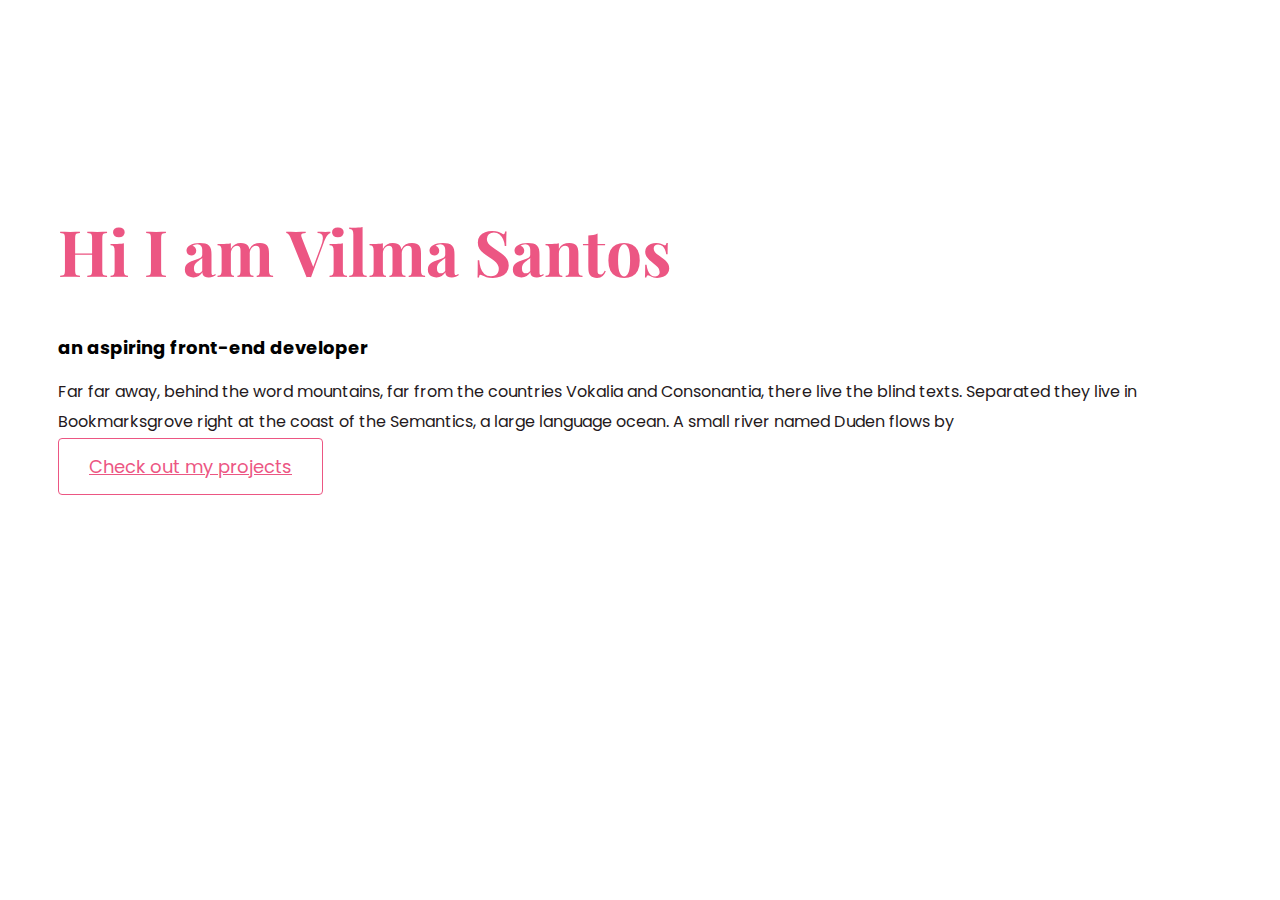
==== about.html @ 54382a14 "added my about page" ====
<!DOCTYPE html>
<html lang="en">
  <head>
    <meta charset="UTF-8" />
    <meta http-equiv="X-UA-Compatible" content="IE=edge" />
    <meta name="viewport" content="width=device-width, initial-scale=1.0" />
    <script
      src="https://cdn.jsdelivr.net/npm/bootstrap@5.1.3/dist/js/bootstrap.bundle.min.js"
      integrity="sha384-ka7Sk0Gln4gmtz2MlQnikT1wXgYsOg+OMhuP+IlRH9sENBO0LRn5q+8nbTov4+1p"
      crossorigin="anonymous"
    ></script>
    <link
      href="https://cdn.jsdelivr.net/npm/bootstrap@5.1.3/dist/css/bootstrap.min.css"
      rel="stylesheet"
      integrity="sha384-1BmE4kWBq78iYhFldvKuhfTAU6auU8tT94WrHftjDbrCEXSU1oBoqyl2QvZ6jIW3"
      crossorigin="anonymous"
    />
    <link rel="preconnect" href="https://fonts.googleapis.com" />
    <link rel="preconnect" href="https://fonts.gstatic.com" crossorigin />
    <link
      href="https://fonts.googleapis.com/css2?family=Playfair+Display:wght@700&family=Poppins:wght@500;700&display=swap"
      rel="stylesheet"
    />
    <script
      src="https://kit.fontawesome.com/a8db92edfb.js"
      crossorigin="anonymous"
    ></script>
    <link rel="stylesheet" href="/designs/style.css" />
    <title>Homepage</title>
  </head>
  <body>
    <div class="about-section container">
      <div class="row">
        <div class="col-md-6">
          <div class="about-content">
            <h1>Hi I am Vilma Santos</h1>
            <h2 class="mb-4 mt-4">an aspiring front-end developer</h2>
            <p class="about mb-5">
              Far far away, behind the word mountains, far from the countries
              Vokalia and Consonantia, there live the blind texts. Separated
              they live in Bookmarksgrove right at the coast of the Semantics, a
              large language ocean. A small river named Duden flows by
            </p>
            <a href="#" class="btn btn-project">Check out my projects</a>
          </div>
        </div>
        <div class="col-lg-6">
          <img src="images/myselfphoto.png" alt="" class="img-fluid photo" />
        </div>
      </div>
    </div>
  </body>
</html>
---- designs/style.css ----
:root {
  --branding-color: #ec5683;
  --primary-color: white;
  --secondary-color: #24191c;
  --heading-font-family: "Playfair Display", serif;
  --default-font-family: "Poppins", sans-serif;
}
body {
  font-family: var(--default-font-family);
}
h1,
h2,
h3,
h4,
h5,
h6 {
  font-family: var(--heading-font-family);
  font-weight: bold;
}
h1 {
  font-size: 96px;
  color: var(--branding-color);
}
h2 {
  font-size: 64px;
}
p {
  font-family: var(--default-font-family);
  font-weight: normal;
  color: var(--primary-color);
  font-size: 16px;
  line-height: 30px;
}
.hero {
  background-color: var(--secondary-color);
  text-align: center;
  padding: 160px 20px;
  letter-spacing: 2px;
}
.hero p {
  font-size: 36px;
  margin: 0;
}
.hero h2 {
  font-family: var(--default-font-family);
  font-weight: normal;
  font-size: 24px;
  line-height: 2;
  color: var(--primary-color);
}
.btn-contact {
  background: var(--branding-color);
  border-radius: 4px;
  color: white;
  font-size: 18px;
  line-height: 27px;
  padding: 15px 30px;
}
.btn-project {
  border: 1px solid var(--branding-color);
  border-radius: 4px;
  color: var(--branding-color);
  font-size: 18px;
  line-height: 27px;
  padding: 15px 30px;
}
.project-description {
  padding: 120px 60px;
}

.photo {
  border-radius: 30px;
}

.about-section {
  padding: 160px 20px;
}
.about-section h1 {
  font-size: 64px;
  line-height: 80px;
}
.about-section h2 {
  font-size: 18px;
  font-family: var(--default-font-family);
}
.about-content {
  margin: 30px;
}

.about {
  color: #24191c;
}

@media (max-width: 800px) {
  h1 {
    font-size: 44px;
    line-height: 1.5;
  }
  h2 {
    font-size: 33px;
  }
  .hero {
    padding: 80px 20px;
  }
  .project-description {
    padding: 0;
    text-align: center;
  }
  .about-section {
    text-align: center;
    padding: 0;
  }
}
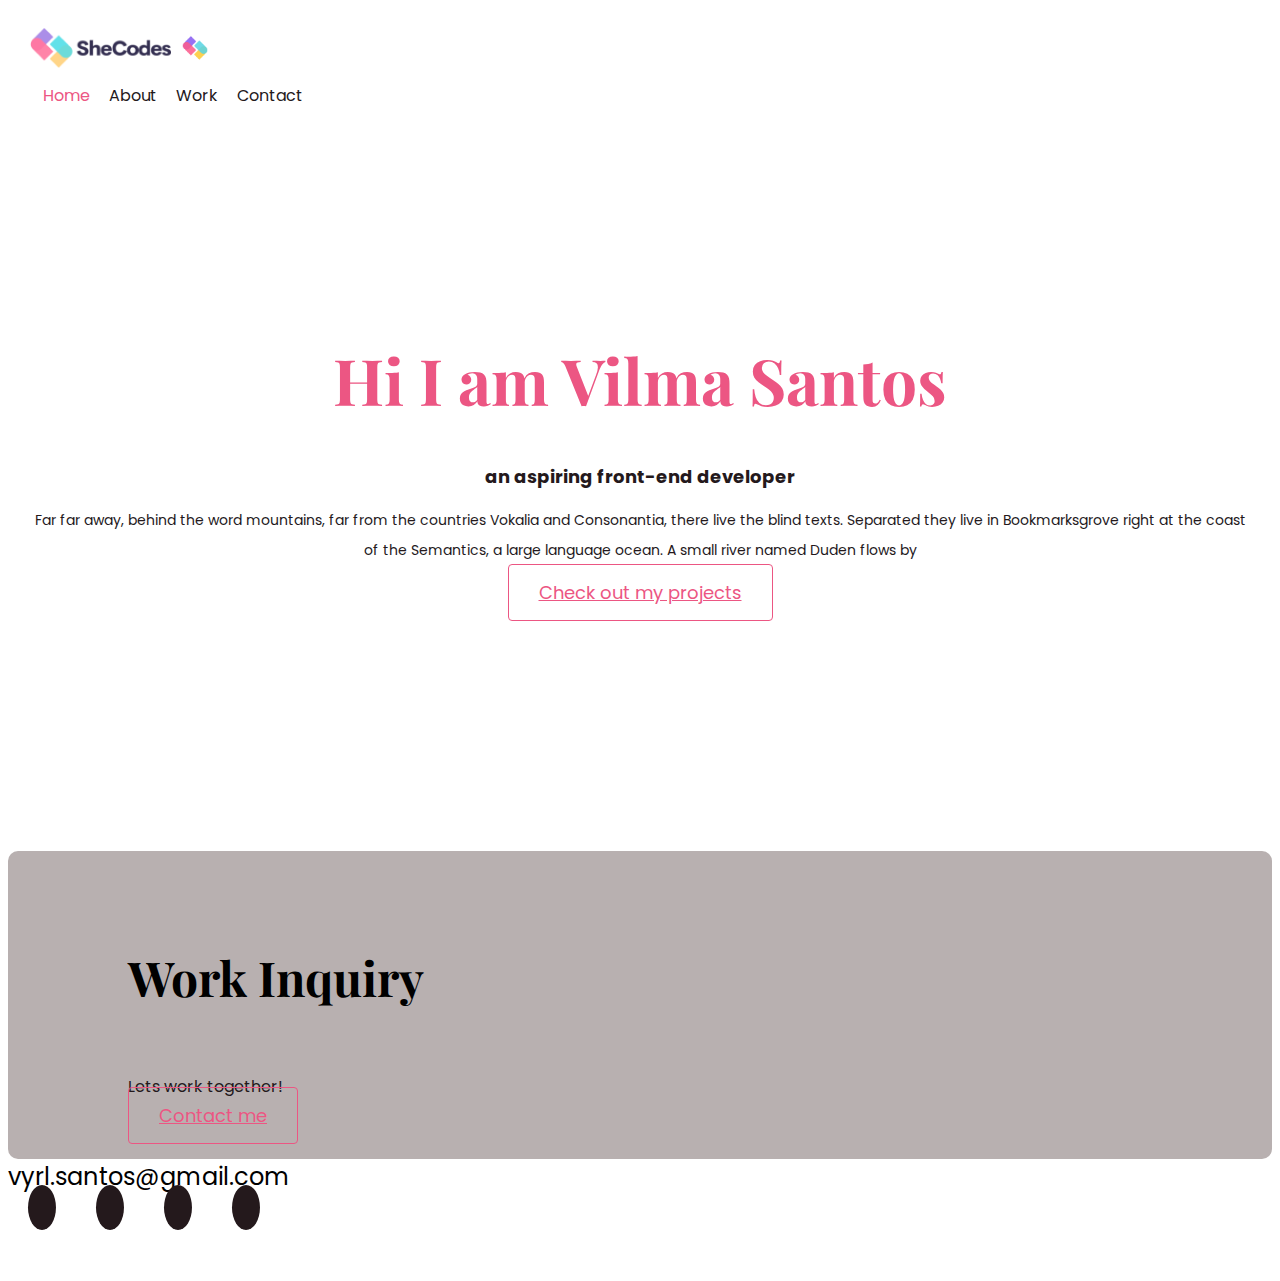
==== commit 3a750bfa: "added the header and footer for the rest of the page" ====
--- a/about.html
+++ b/about.html
@@ -26,16 +26,50 @@
       crossorigin="anonymous"
     ></script>
     <link rel="stylesheet" href="/designs/style.css" />
-    <title>Homepage</title>
+    <title>About page</title>
   </head>
   <body>
-    <div class="about-section container">
+    <div class="container">
+      <nav class="d-flex justify-content-between">
+        <a href="/" title="Homepage">
+          <img
+            src="/images/logo.png"
+            class="logo d-none d-md-block"
+            alt="Vilma logo"
+          />
+          <img
+            src="/images/logo-small.png"
+            class="logo d-block d-md-none"
+            alt="Vilma logo"
+          />
+        </a>
+        <ul>
+          <li class="active">
+            <a href="/" title="Homepage"> Home</a>
+          </li>
+          <li>
+            <a href="/about.html" title="know more about Vilma"> About</a>
+          </li>
+          <li>
+            <a href="/work.html" title="take a look of Vilma's project">
+              Work</a
+            >
+          </li>
+          <li>
+            <a href="/contact.html" title="contact Vilma"> Contact</a>
+          </li>
+        </ul>
+      </nav>
+    </div>
+    <div class="content-container container">
       <div class="row">
         <div class="col-md-6">
-          <div class="about-content">
+          <div class="content">
             <h1>Hi I am Vilma Santos</h1>
-            <h2 class="mb-4 mt-4">an aspiring front-end developer</h2>
-            <p class="about mb-5">
+            <h2 class="mb-4 mt-4 text-muted">
+              an aspiring front-end developer
+            </h2>
+            <p class="mb-5 text-muted">
               Far far away, behind the word mountains, far from the countries
               Vokalia and Consonantia, there live the blind texts. Separated
               they live in Bookmarksgrove right at the coast of the Semantics, a
@@ -49,5 +83,40 @@
         </div>
       </div>
     </div>
+    <footer>
+      <div class="contact-box justify-content-between d-none d-md-flex">
+        <div>
+          <h4>Work Inquiry</h4>
+          <p class="text-muted">Lets work together!</p>
+        </div>
+        <div>
+          <a href="/contact.html" class="btn btn-project mt-3">Contact me</a>
+        </div>
+      </div>
+
+      <div class="d-flex justify-content-center mt-5 mb-5">
+        <a href="mailto:vyrl.santos@gmail.com" class="email-link">
+          vyrl.santos@gmail.com
+        </a>
+      </div>
+
+      <div class="social-links d-flex justify-content-center">
+        <a href="">
+          <i class="fab fa-facebook"></i>
+        </a>
+        <a href="">
+          <i class="fab fa-instagram"></i>
+        </a>
+        <a href="https://github.com/vie1030/" target="_blank">
+          <i class="fab fa-github"></i>
+        </a>
+        <a
+          href="https://www.linkedin.com/in/vilma-santos-0a9706164/"
+          target="_blank"
+        >
+          <i class="fab fa-linkedin"></i>
+        </a>
+      </div>
+    </footer>
   </body>
 </html>
--- a/designs/style.css
+++ b/designs/style.css
@@ -1,6 +1,5 @@
 :root {
   --branding-color: #ec5683;
-  --primary-color: white;
   --secondary-color: #24191c;
   --heading-font-family: "Playfair Display", serif;
   --default-font-family: "Poppins", sans-serif;
@@ -24,10 +23,13 @@
 h2 {
   font-size: 64px;
 }
+h4 {
+  font-size: 48px;
+}
 p {
   font-family: var(--default-font-family);
   font-weight: normal;
-  color: var(--primary-color);
+  color: var(--secondary-color);
   font-size: 16px;
   line-height: 30px;
 }
@@ -40,13 +42,14 @@
 .hero p {
   font-size: 36px;
   margin: 0;
+  color: white;
 }
 .hero h2 {
   font-family: var(--default-font-family);
   font-weight: normal;
   font-size: 24px;
   line-height: 2;
-  color: var(--primary-color);
+  color: white;
 }
 .btn-contact {
   background: var(--branding-color);
@@ -72,23 +75,92 @@
   border-radius: 30px;
 }
 
-.about-section {
+.content-container {
   padding: 160px 20px;
 }
-.about-section h1 {
+.content-container h1 {
   font-size: 64px;
   line-height: 80px;
 }
-.about-section h2 {
+.content-container h2 {
   font-size: 18px;
   font-family: var(--default-font-family);
+  color: var(--secondary-color);
 }
-.about-content {
-  margin: 30px;
+.content-container h3 {
+  font-size: 24px;
+  font-family: var(--default-font-family);
+  line-height: 1.5;
+}
+.content p {
+  font-size: 14px;
 }
 
-.about {
-  color: #24191c;
+.content {
+  text-align: center;
+  padding: 0;
+}
+.logo,
+.logo-small {
+  max-height: 40px;
+}
+footer {
+  margin: 60px 0;
+}
+footer .contact-box {
+  background: rgb(184, 176, 176);
+  padding: 30px 120px;
+  border-radius: 10px;
+}
+footer .contact-box p {
+  margin: 0;
+}
+footer .email-link {
+  text-decoration: none;
+  color: black;
+  font-size: 24px;
+}
+footer .email-link:hover {
+  color: var(--branding-color);
+}
+footer .social-links a {
+  margin: 0 20px;
+  color: var(--branding-color);
+  background: var(--secondary-color);
+  padding: 10px 14px;
+  border-radius: 50%;
+  font-size: 18px;
+  text-decoration: none;
+  transition: all 100ms ease-in-out;
+}
+footer .social-links a:hover {
+  color: white;
+  background: var(--branding-color);
+}
+nav {
+  padding: 20px;
+}
+
+nav ul {
+  padding: 0;
+  margin: 0;
+}
+
+nav li {
+  display: inline;
+  list-style: none;
+  line-height: 42px;
+  margin-left: 15px;
+}
+
+nav a {
+  text-decoration: none;
+  color: var(--secondary-color);
+  transition: all 100ms ease-in-out;
+}
+nav li.active a,
+nav a:hover {
+  color: var(--branding-color);
 }
 
 @media (max-width: 800px) {
@@ -99,6 +171,7 @@
   h2 {
     font-size: 33px;
   }
+
   .hero {
     padding: 80px 20px;
   }
@@ -106,8 +179,11 @@
     padding: 0;
     text-align: center;
   }
-  .about-section {
+  .content-container {
     text-align: center;
     padding: 0;
   }
+  nav a {
+    font-size: 12px;
+  }
 }
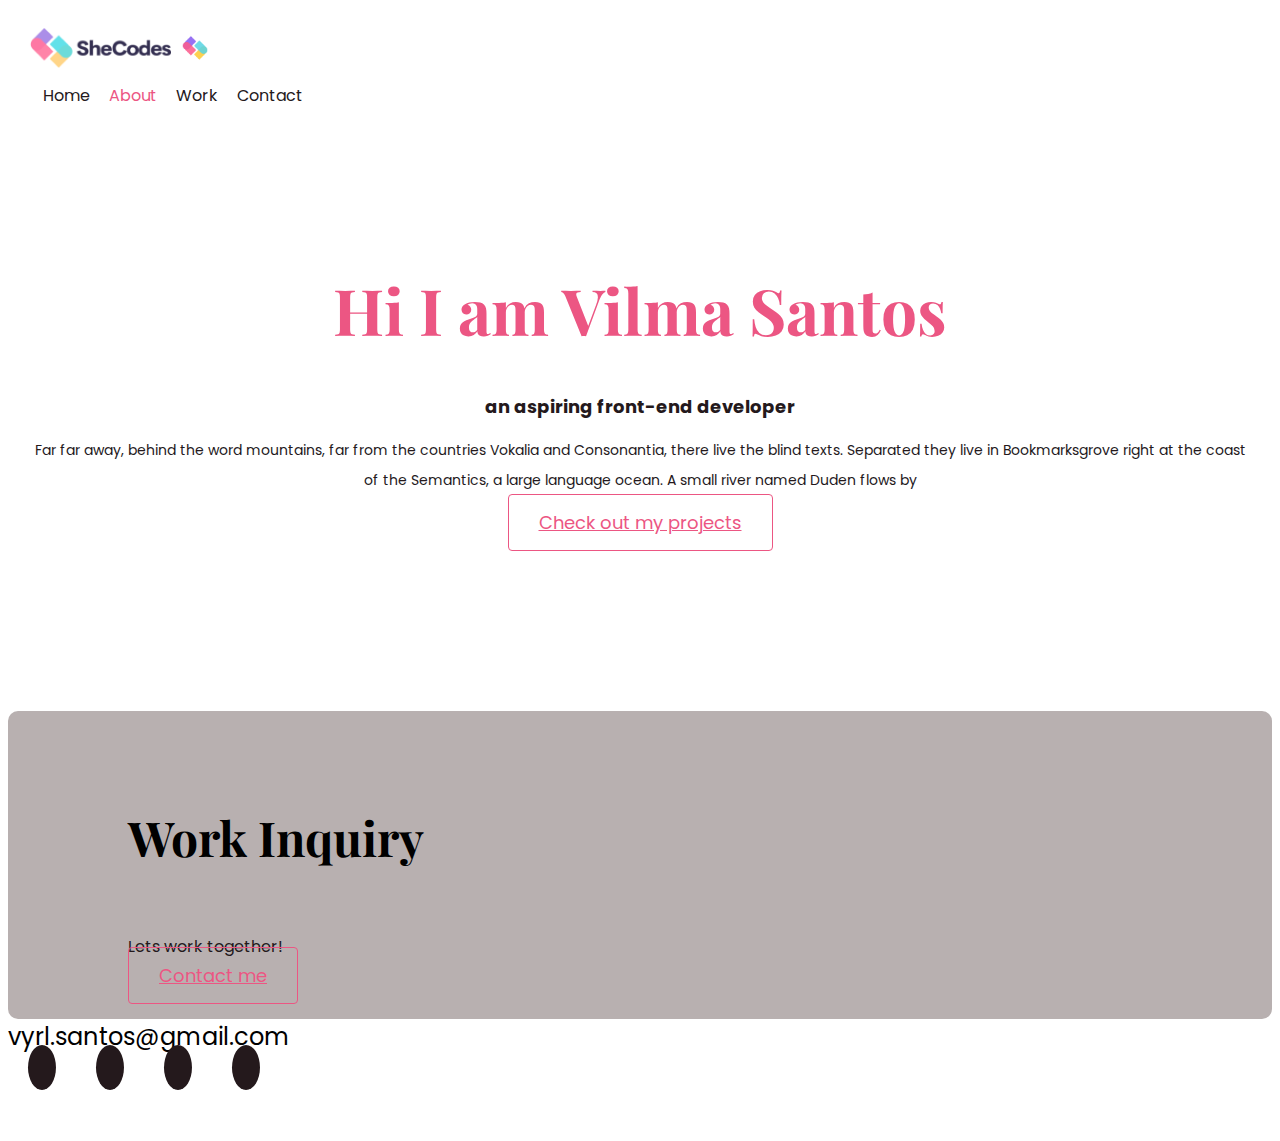
==== commit fb95b2d1: "added the active link in navbar" ====
--- a/about.html
+++ b/about.html
@@ -44,10 +44,10 @@
           />
         </a>
         <ul>
-          <li class="active">
+          <li>
             <a href="/" title="Homepage"> Home</a>
           </li>
-          <li>
+          <li class="active">
             <a href="/about.html" title="know more about Vilma"> About</a>
           </li>
           <li>
@@ -75,7 +75,7 @@
               they live in Bookmarksgrove right at the coast of the Semantics, a
               large language ocean. A small river named Duden flows by
             </p>
-            <a href="#" class="btn btn-project">Check out my projects</a>
+            <a href="#" class="btn btn-project mb-3">Check out my projects</a>
           </div>
         </div>
         <div class="col-lg-6">
--- a/designs/style.css
+++ b/designs/style.css
@@ -36,7 +36,7 @@
 .hero {
   background-color: var(--secondary-color);
   text-align: center;
-  padding: 160px 20px;
+  padding: 100px 20px;
   letter-spacing: 2px;
 }
 .hero p {
@@ -76,7 +76,7 @@
 }
 
 .content-container {
-  padding: 160px 20px;
+  padding: 90px 20px;
 }
 .content-container h1 {
   font-size: 64px;
@@ -165,15 +165,20 @@
 
 @media (max-width: 800px) {
   h1 {
-    font-size: 44px;
+    font-size: 38px;
     line-height: 1.5;
   }
   h2 {
     font-size: 33px;
+    margin-bottom: 10px;
+    margin-top: 10px;
   }
 
   .hero {
     padding: 80px 20px;
+  }
+  .hero p {
+    font-size: 22px;
   }
   .project-description {
     padding: 0;
@@ -183,6 +188,9 @@
     text-align: center;
     padding: 0;
   }
+  .content-container h1 {
+    font-size: 45px;
+  }
   nav a {
     font-size: 12px;
   }
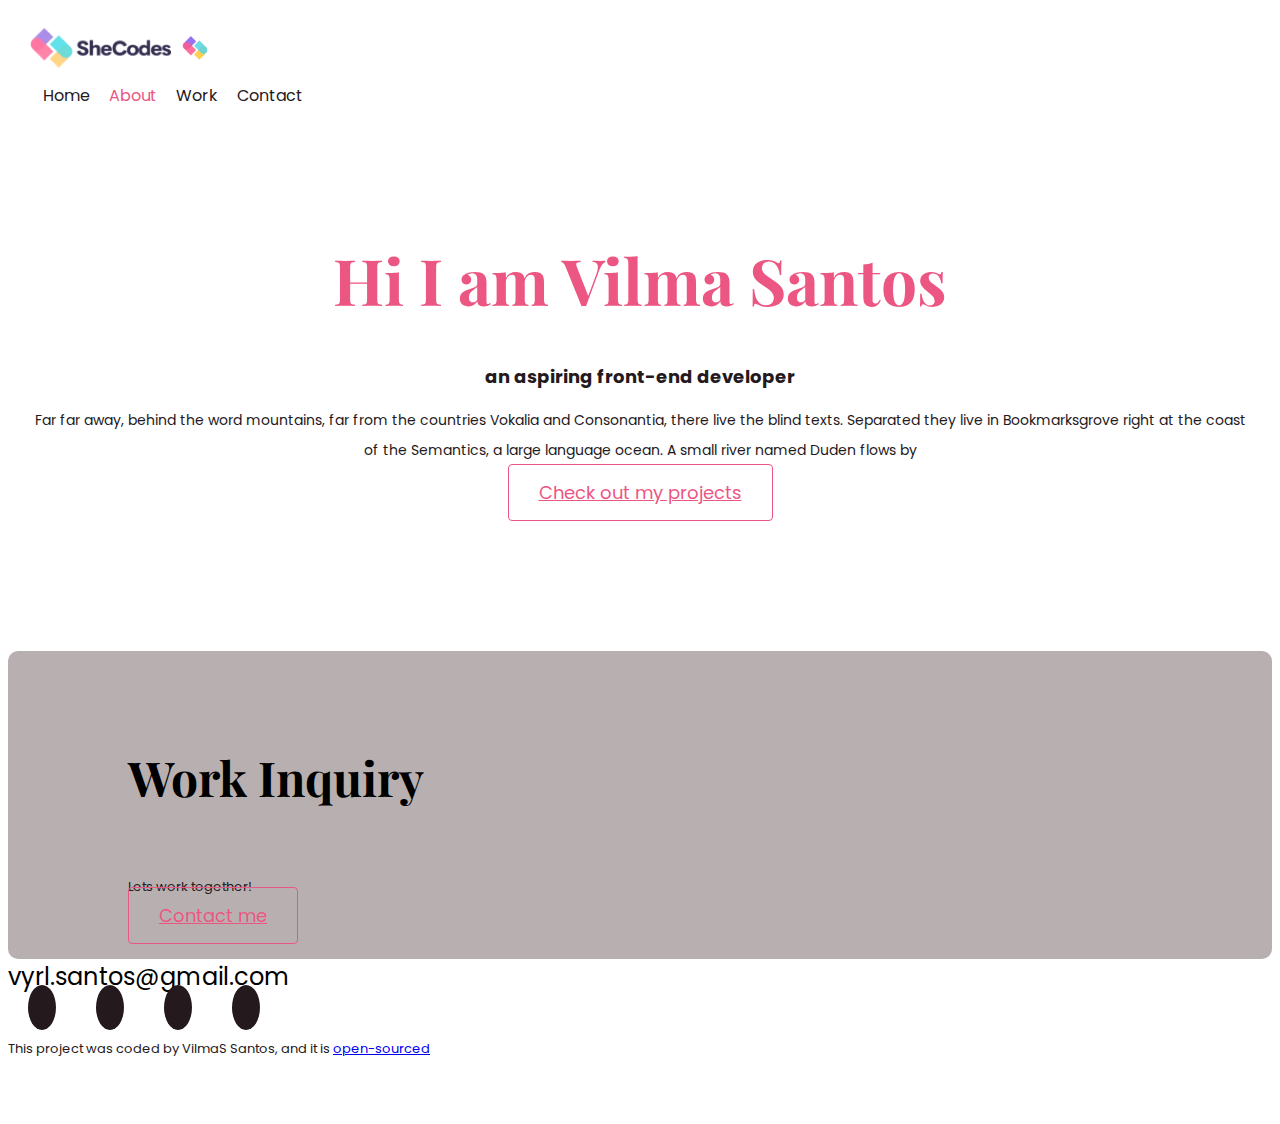
==== commit ee54ed47: "updated my footer links" ====
--- a/about.html
+++ b/about.html
@@ -75,7 +75,9 @@
               they live in Bookmarksgrove right at the coast of the Semantics, a
               large language ocean. A small river named Duden flows by
             </p>
-            <a href="#" class="btn btn-project mb-3">Check out my projects</a>
+            <a href="/work.html" class="btn btn-project mb-3"
+              >Check out my projects</a
+            >
           </div>
         </div>
         <div class="col-lg-6">
@@ -101,22 +103,37 @@
       </div>
 
       <div class="social-links d-flex justify-content-center">
-        <a href="">
+        <a
+          href="https://www.facebook.com/vie.cool.94"
+          target="_blank"
+          title="vilma's profile"
+        >
           <i class="fab fa-facebook"></i>
         </a>
-        <a href="">
+        <a href="#" target="_blank" title="vilma's profile">
           <i class="fab fa-instagram"></i>
         </a>
-        <a href="https://github.com/vie1030/" target="_blank">
+        <a
+          href="https://github.com/vie1030/"
+          target="_blank"
+          title="vilma's profile"
+        >
           <i class="fab fa-github"></i>
         </a>
         <a
           href="https://www.linkedin.com/in/vilma-santos-0a9706164/"
           target="_blank"
+          title="vilma's profile"
         >
           <i class="fab fa-linkedin"></i>
         </a>
       </div>
+      <p class="text-center mt-4 text-muted">
+        This project was coded by VilmaS Santos, and it is
+        <a href="https://github.com/vie1030/portfolio-project" target="_blank">
+          open-sourced
+        </a>
+      </p>
     </footer>
   </body>
 </html>
--- a/designs/style.css
+++ b/designs/style.css
@@ -36,7 +36,7 @@
 .hero {
   background-color: var(--secondary-color);
   text-align: center;
-  padding: 100px 20px;
+  padding: 90px 20px;
   letter-spacing: 2px;
 }
 .hero p {
@@ -76,7 +76,7 @@
 }
 
 .content-container {
-  padding: 90px 20px;
+  padding: 60px 20px;
 }
 .content-container h1 {
   font-size: 64px;
@@ -104,6 +104,7 @@
 .logo-small {
   max-height: 40px;
 }
+
 footer {
   margin: 60px 0;
 }
@@ -136,6 +137,9 @@
 footer .social-links a:hover {
   color: white;
   background: var(--branding-color);
+}
+footer p {
+  font-size: 13px;
 }
 nav {
   padding: 20px;
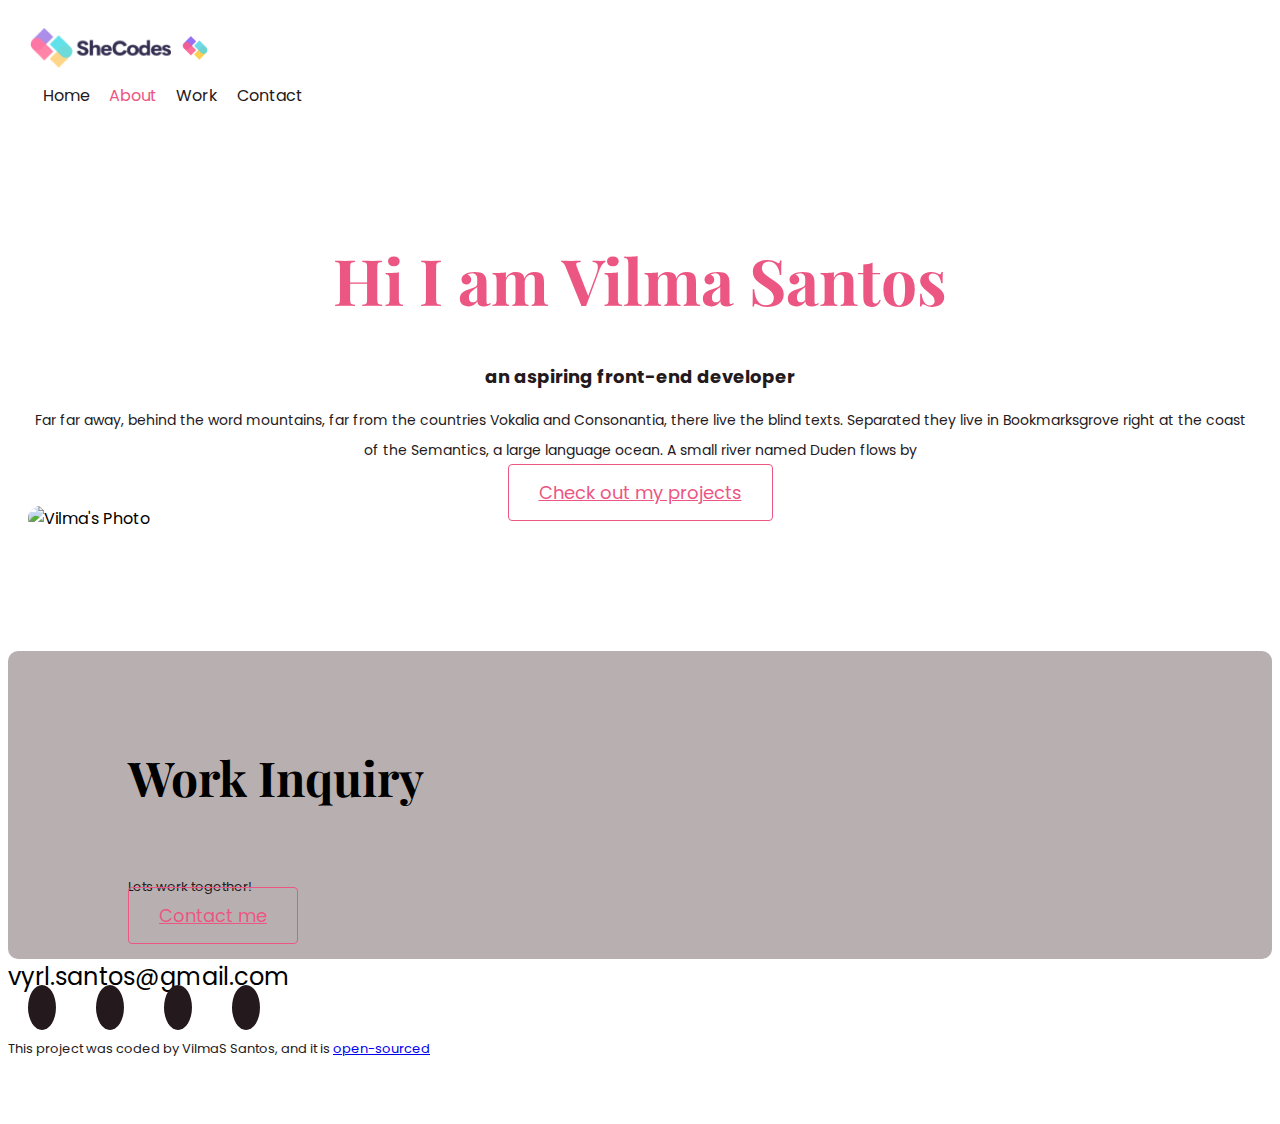
==== commit 497d4711: "updated the SEO and links" ====
--- a/about.html
+++ b/about.html
@@ -26,7 +26,11 @@
       crossorigin="anonymous"
     ></script>
     <link rel="stylesheet" href="/designs/style.css" />
-    <title>About page</title>
+    <meta
+      name="description"
+      content="Vilma is aspiring front-end engineer based in Europe, she started with her new skills when she join with SheCodes workshop. "
+    />
+    <title>About page of Vilma Santos</title>
   </head>
   <body>
     <div class="container">
@@ -81,7 +85,11 @@
           </div>
         </div>
         <div class="col-lg-6">
-          <img src="images/myselfphoto.png" alt="" class="img-fluid photo" />
+          <img
+            src="images/myselfphoto.png"
+            alt="Vilma's Photo"
+            class="img-fluid photo"
+          />
         </div>
       </div>
     </div>
@@ -110,7 +118,11 @@
         >
           <i class="fab fa-facebook"></i>
         </a>
-        <a href="#" target="_blank" title="vilma's profile">
+        <a
+          href="https://www.instagram.com/vie_ganda"
+          target="_blank"
+          title="vilma's profile"
+        >
           <i class="fab fa-instagram"></i>
         </a>
         <a
